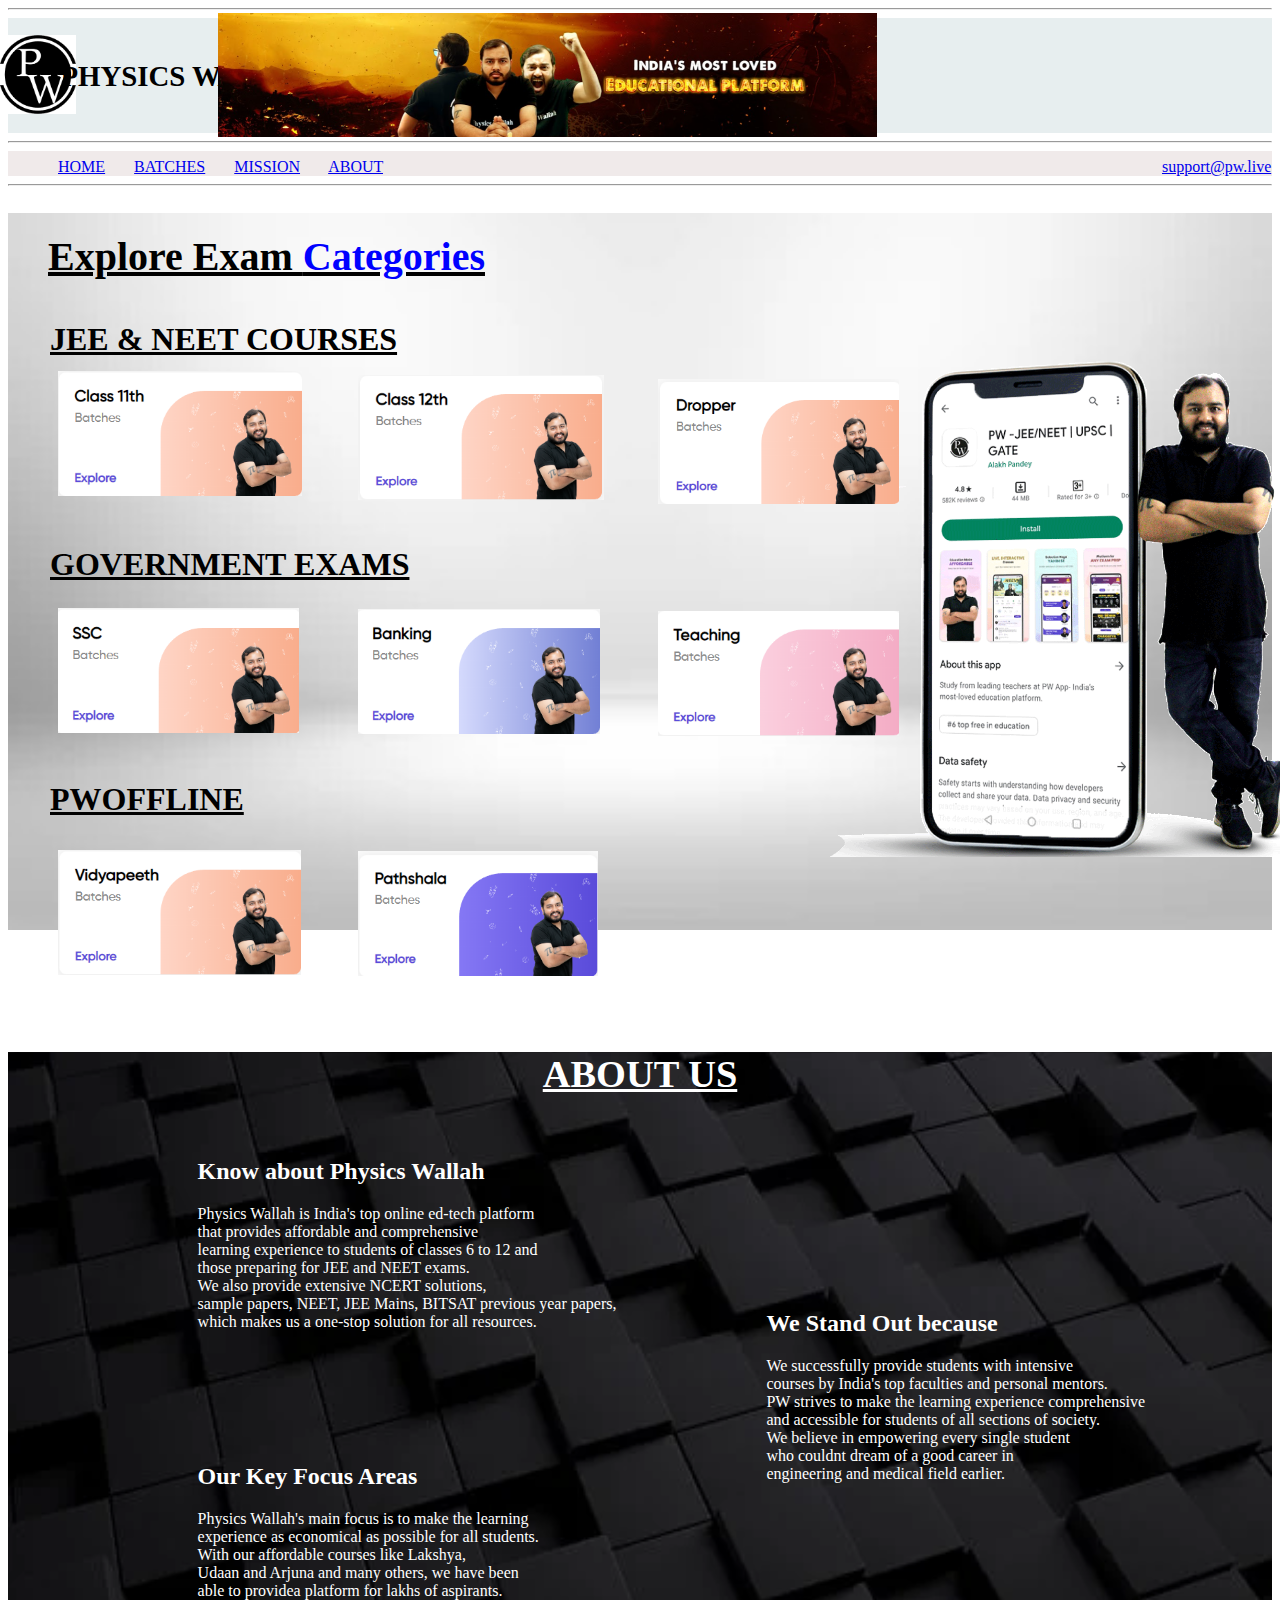
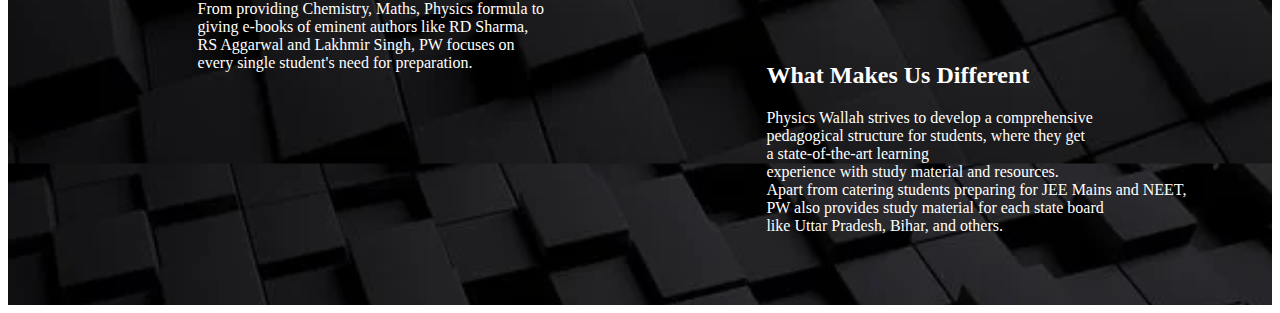
==== index.htm @ fd60217b "w3eb" ====
<!DOCTYPE html>
<html lang="en">
<head>
    <meta charset="UTF-8">
    <meta http-equiv="X-UA-Compatible" content="IE=edge">
    <meta name="viewport" content="width=device-width, initial-scale=1.0">
    <link rel="stylesheet" href = "style.css" >
    <title> PW.Live </title>
</head>
<body><header>
    <hr>
  <div class="headd">
        <span class="logo">
          <img src = "/logo.png" alt = "logo" width="35%" >
        </span>
        <span class="title">
            <h2><b><big>PHYSICS WALLAH</big></b></h2>
        </span>
        <span class="banner">
            <img src = "banner.png" alt = "banner" width="50%" >
        </span>
        <span class="alakh_pandey">
            <img src = "/alakh.jpg" alt = " alakhpandeyy"  width="10%">
        </span>
  </div> 
  <hr>
  <div class="baar">
    <nav>
        <span class="home">
            <a href="index.html">HOME</a>
        </span>
        <span class="batches">
            <a href="/BATCHES.HTML">BATCHES</a>
        </span>
        <span class="mission">
            <a href="/js/">MISSION</a>
        </span>
        <span class="about">
            <a href="about.html">ABOUT</a>
        </span>
        <span class="email">
            <a href="support@pw.live">support@pw.live</a>
        </span>
        <span class="youtube">
            <a href="https://youtube.com/c/PhysicsWallah">
                <img src="yt.png" alt="youtube" width="23px">
                </a>
        </span>
        <span class="insta">
            <a href="https://www.instagram.com/physicswallah/?hl=en">
                <img src="insta.jpg" alt="insta" width="20px">
                </a>
        </span>
        <span class="loginlogo">
            <a href="/login/">
                <img src="login.png" alt="login" width="20px">
                </a>
        </span>
        <span class="logintext">
            <a href="/login/">login</a>>

            </a>
        </span>

    </nav>
  </div>
    <hr>
    <article class="artical">
        <div class="batches">
            <h1 class="batchesheading"><u>Explore Exam <span class="categories">Categories</span></u></h1> 
            <div class="alakhh">
                <img src="/home_top_img2.png" alt="alakh pandey" height="500px">
            </div>
        <h1 class="jeeneet">JEE & NEET COURSES</h1>
            <div class="class11">
                <a href="https://www.pw.live/online-course-physics-wallah-iit-jee-class-11"><img src="/001.png" alt="class 11" height="125px"></a>
            </div>
            <div class="class12">
                <a href="https://www.pw.live/online-course-physics-wallah-iit-jee-class-12"><img src="/002.png" alt="class 12" height="125px"></a>
            </div>
            <div class="dropper">
                <a href="https://www.pw.live/online-course-physics-wallah-iit-jee-class-dropper"><img src="/003.png" alt="dropper" height="125px"></a>
            </div>   
            
        <h1 class="govtexam">GOVERNMENT EXAMS</h1>
            <div class="SSC">
                <a href="https://origin.pw.live/online-course-physics-wallah-govt-job-exams-ssc"><img src="/004.png" alt="SSC" height="125px"></a>
            </div>
            <div class="BANKING">
                <a href="https://origin.pw.live/online-course-physics-wallah-govt-job-exams-banking"><img src="/005.png" alt="BANKING" height="125px"></a>
            </div>
            <div class="TEACHING">
                <a href="https://origin.pw.live/online-course-physics-wallah-govt-job-exams-teaching"><img src="/006.png" alt="TEACHING" height="125px"></a>
            </div>

         <h1 class="PWOFFLINE">PWOFFLINE</h1>
            <div class="VIDYAPEETH">
                <a href="https://www.pw.live/online-course-physics-wallah-offline-vidyapeeth"><img src="/007.png" alt="VIDYAPEETH" height="125px"></a>
            </div>
            <div class="PATHSHALA">
                <a href="https://www.pw.live/online-course-physics-wallah-offline-pathshala"><img src="/008.png" alt="PATHSHALA" height="125px"></a>
            </div>

        
    </article>
        </div>
        <br>
        <div class="aboutpage">
            <h1 class="aboutus"><big><b><u>ABOUT US</u></b></big></h1>
            <div class="KnowaboutPhysicsWallah">
            <h2 class="KnowaboutPhysicsWallah">Know about Physics Wallah</h2>
            Physics Wallah is India's top online ed-tech platform <br>that provides affordable and comprehensive <br>learning experience to students of classes 6 to 12 and <br>those preparing for JEE and NEET exams.<br> We also provide extensive NCERT solutions, <br>sample papers, NEET, JEE Mains, BITSAT previous year papers, <br>which makes us a one-stop solution for all resources.<br>
            </div>
            <div class="WeStandOutbecause">
            <h2 class="WeStandOutbecause">We Stand Out because</h2>
            We successfully provide students with intensive <br>courses by India's top faculties and personal mentors.<br> PW strives to make the learning experience comprehensive<br> and accessible for students of all sections of society.<br> We believe in empowering every single student <br>who couldnt dream of a good career in <br>engineering and medical field earlier.<br>
            </div>
            <div class="OurKeyFocusAreas">
            <h2 class="OurKeyFocusAreas">Our Key Focus Areas</h2>
            Physics Wallah's main focus is to make the learning <br>experience as economical as possible for all students.<br> With our affordable courses like Lakshya,<br> Udaan and Arjuna and many others, we have been <br> able to providea platform for lakhs of aspirants.<br> From providing Chemistry, Maths, Physics formula to <br>giving e-books of eminent authors like RD Sharma,<br> RS Aggarwal and Lakhmir Singh, PW focuses on <br>every single student's need for preparation.<br>
            </div>
            <div class="WhatMakesUsDifferent">
            <h2 classs="WhatMakesUsDifferent">What Makes Us Different</h2>
            Physics Wallah strives to develop a comprehensive<br> pedagogical structure for students, where they get<br> a state-of-the-art learning <br>experience with study material and resources.<br> Apart from catering students preparing for JEE Mains and NEET,<br> PW also provides study material for each state board <br>like Uttar Pradesh, Bihar, and others.<br>
            </div>
        </div>
        
</header>
</body>
</html>
---- style.css ----
div.headd{
  background-color: rgb(231, 238, 239);
  height: 115px;
}

nav{
  background-color:rgba(236, 229, 229, 0.812);
}

span.logo{
  position:absolute;
  top: 35px;
  right: 83%;
}

.title{
  position:absolute;
  text-transform: uppercase;
  top: 40px;
  right: 75%;
}

.banner{
  position: absolute;
  top: 13px;
  right: -20%;
}

.alakh_pandey{
  position:relative;
  left: 1350px;
  top: -4px;
}

span.home{
  position:relative;
  left: 50px;
  width: 75px;
  color: black;
}

span.batches{
  position:relative;
  left: 75px;
  width: 75px;
  color: black;
}

span.mission{
  position:relative;
  left: 100px;
  width: 75px;
  color: black;
}

span.about{
  position:relative;
  left: 125px;
  width: 75px;
  color: black;
}

span.email{
  position:relative;
  left: 900px;
  width: 75px;
}

span.youtube{
  position:relative;
  left: 930px;
  width: 75px;
}
span.insta{
  position:relative;
  left: 960px;
  width: 75px;
}

span.loginlogo,span.logintext{
  position:relative;
  left: 990px;
  width: 75px;
}

.aboutpage{
  background-image: url("/model-3211627__340.webp");
  background-size: 100%;
  color: white;
}

div.KnowaboutPhysicsWallah{
  position:relative;
  left: 15%;
  top: 40px;
}

div.WeStandOutbecause{
  position:relative;
  left:60% ;
}

div.OurKeyFocusAreas{
  position:relative;
  left: 15%;
  bottom: 40px;
}

div.WhatMakesUsDifferent{
  position:relative;
  bottom: 70px;
  left:60% ;
}

.aboutus{
  text-align: center;
}

div.batches{
  background-color: black;
  height: 800px;
  background-color: white;
  background-repeat: no-repeat;
  background-image: url("/gray-empty-room-studio-.jpg");
  background-size: 100%;
}

div.alakhh{
  position: relative;
  left: 65%;
  top: 70px;
}

.batchesheading{
  position: relative;
  left: 40px;
  top: 20px;
  text-decoration:none ;
  font-size: 40px;
}

.categories{
  color: blue;
}


table,td,th{
  border: 2px solid;
  }
 
div.table{
  position: relative;
  left: -850px;
  top: -500px;
  }  

div.class11{
  position: relative;
  top: -420px;
  left: 50px;
}

.jeeneet{
  position:absolute;
  left: 50px;
  top: 300px;
  text-decoration: underline;
}

div.class12{
  position: relative;
  top: -545px;
  left: 350px;
}

div.dropper{
  position: relative;
  top: -670px;
  left: 650px;
}

.govtexam{
  position:absolute;
  left: 50px;
  top: 525px;
  text-decoration: underline;
}

div.SSC{
  position: relative;
  top: -570px;
  left: 50px;
}

div.BANKING{
  position: relative;
  top: -698px;
  left: 350px; 
}

div.TEACHING{
  position: relative;
  top: -825px;
  left: 650px;
}

.PWOFFLINE{
  position:absolute;
  left: 50px;
  top: 760px;
  text-decoration: underline;
}

div.VIDYAPEETH{
  position: relative;
  top: -715px;
  left: 50px;
}

div.PATHSHALA{
  position: relative;
  top: -843px;
  left: 350px; 
}

.jeeneets{
  position: absolute;
  top: 100px;
  left: 60px;
}

.govtexams{
  position: absolute;
  top: 320px;
  left: 60px;
}

.PWOFFLINEs{
  position: absolute;
  top: 550px;
  left: 60px;
}

.batchesheadings{
  position: absolute;
  top: 35px;
  font-size: 40px;
  left: 57px;
}
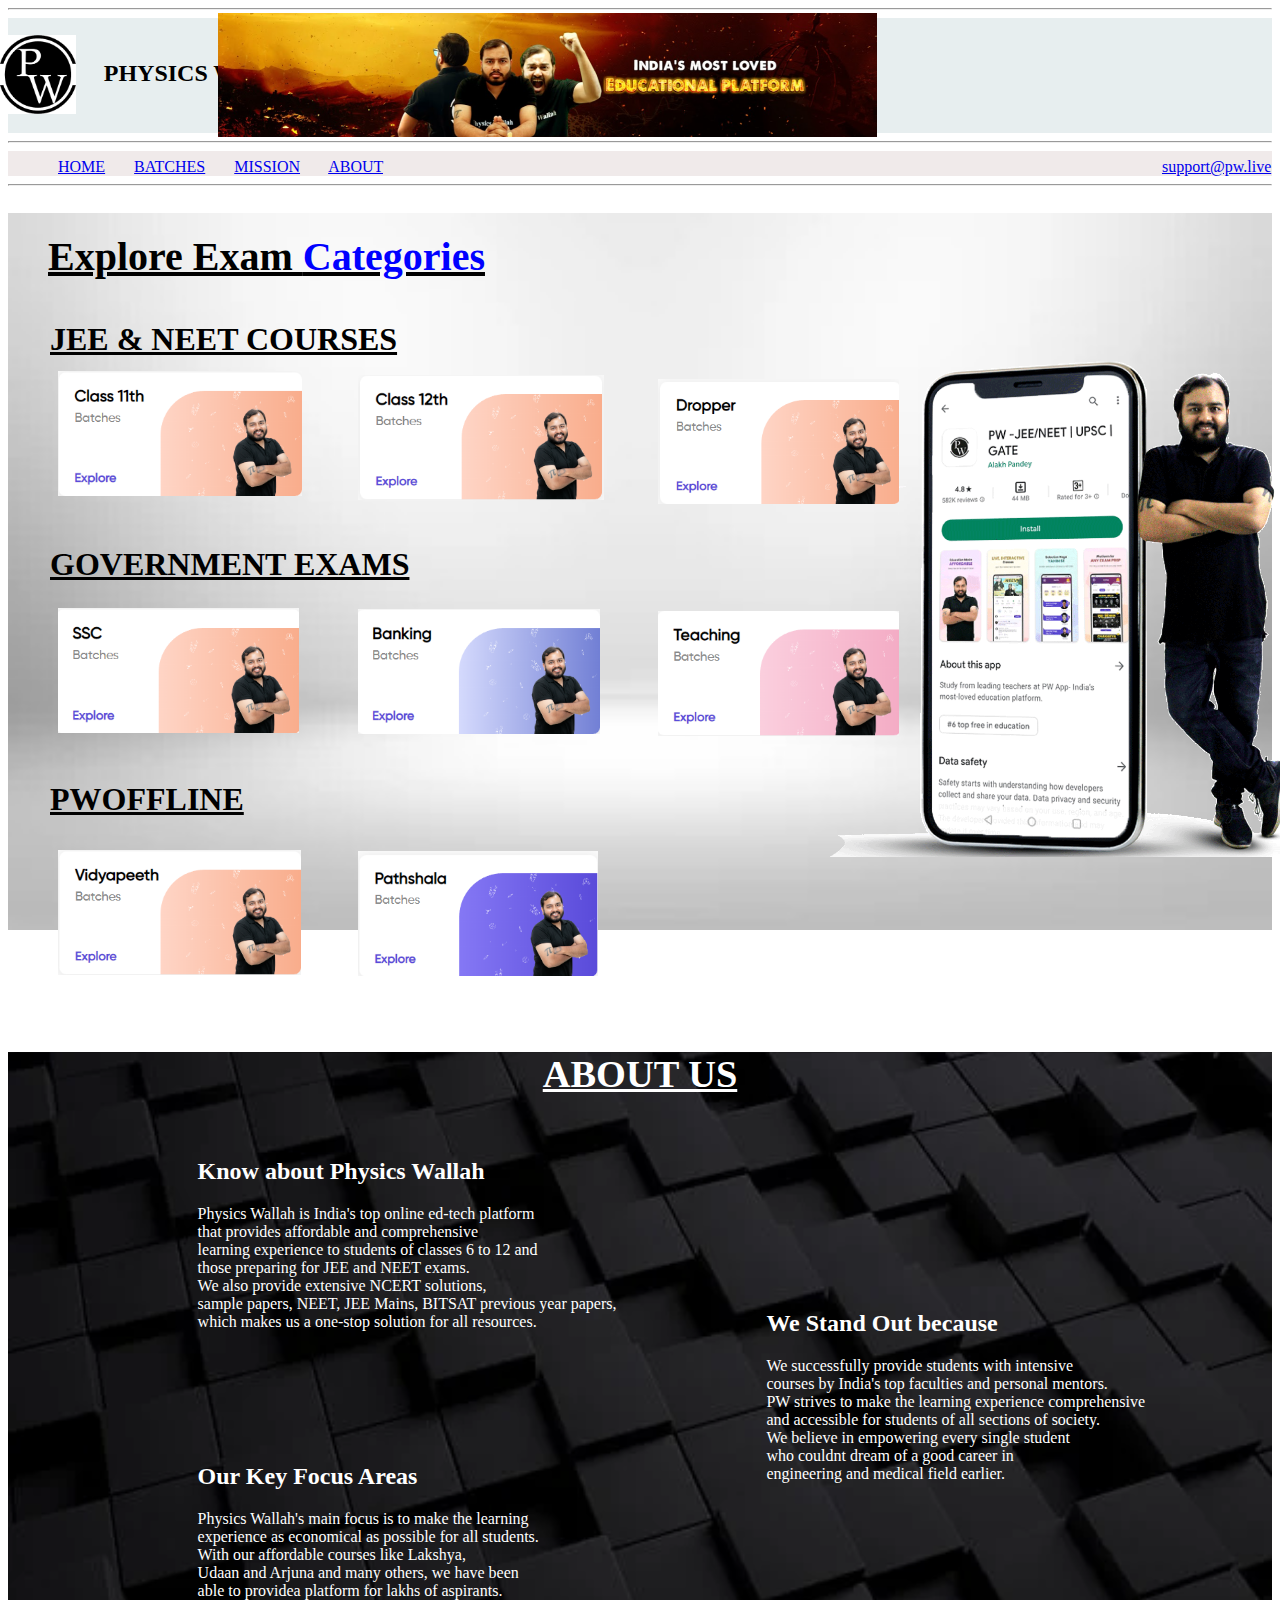
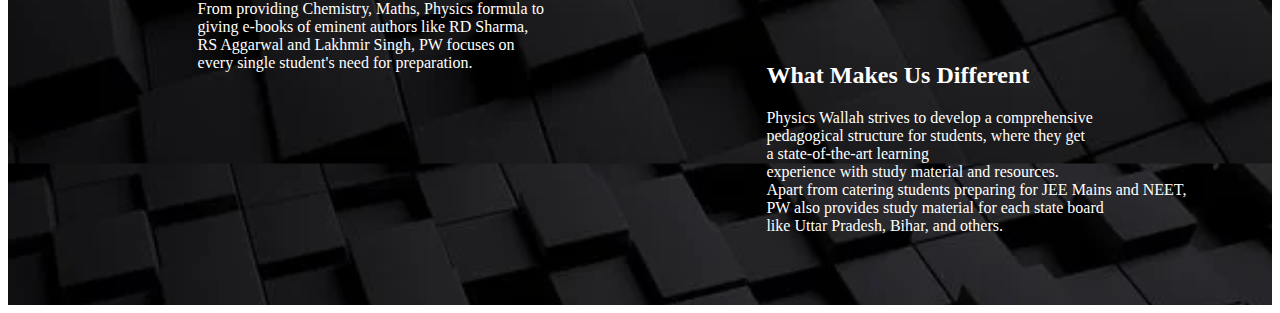
==== commit d09d8e33: "std2" ====
--- a/index.htm
+++ b/index.htm
@@ -4,23 +4,23 @@
     <meta charset="UTF-8">
     <meta http-equiv="X-UA-Compatible" content="IE=edge">
     <meta name="viewport" content="width=device-width, initial-scale=1.0">
-    <link rel="stylesheet" href = "style.css" >
+    <link rel="stylesheet" href = "style.css">
     <title> PW.Live </title>
 </head>
 <body><header>
     <hr>
   <div class="headd">
         <span class="logo">
-          <img src = "/logo.png" alt = "logo" width="35%" >
+          <img src = "logo.png" alt = "logo" width="35%" >
         </span>
         <span class="title">
-            <h2><b><big>PHYSICS WALLAH</big></b></h2>
+            <h2><b>PHYSICS WALLAH</b></h2>
         </span>
         <span class="banner">
             <img src = "banner.png" alt = "banner" width="50%" >
         </span>
         <span class="alakh_pandey">
-            <img src = "/alakh.jpg" alt = " alakhpandeyy"  width="10%">
+            <img src = "alakh.jpg" alt = " alakhpandeyy"  width="10%">
         </span>
   </div> 
   <hr>
@@ -69,36 +69,36 @@
         <div class="batches">
             <h1 class="batchesheading"><u>Explore Exam <span class="categories">Categories</span></u></h1> 
             <div class="alakhh">
-                <img src="/home_top_img2.png" alt="alakh pandey" height="500px">
+                <img src="home_top_img2.png" alt="alakh pandey" height="500px">
             </div>
         <h1 class="jeeneet">JEE & NEET COURSES</h1>
             <div class="class11">
-                <a href="https://www.pw.live/online-course-physics-wallah-iit-jee-class-11"><img src="/001.png" alt="class 11" height="125px"></a>
+                <a href="https://www.pw.live/online-course-physics-wallah-iit-jee-class-11"><img src="001.png" alt="class 11" height="125px"></a>
             </div>
             <div class="class12">
-                <a href="https://www.pw.live/online-course-physics-wallah-iit-jee-class-12"><img src="/002.png" alt="class 12" height="125px"></a>
+                <a href="https://www.pw.live/online-course-physics-wallah-iit-jee-class-12"><img src="002.png" alt="class 12" height="125px"></a>
             </div>
             <div class="dropper">
-                <a href="https://www.pw.live/online-course-physics-wallah-iit-jee-class-dropper"><img src="/003.png" alt="dropper" height="125px"></a>
+                <a href="https://www.pw.live/online-course-physics-wallah-iit-jee-class-dropper"><img src="003.png" alt="dropper" height="125px"></a>
             </div>   
             
         <h1 class="govtexam">GOVERNMENT EXAMS</h1>
             <div class="SSC">
-                <a href="https://origin.pw.live/online-course-physics-wallah-govt-job-exams-ssc"><img src="/004.png" alt="SSC" height="125px"></a>
+                <a href="https://origin.pw.live/online-course-physics-wallah-govt-job-exams-ssc"><img src="004.png" alt="SSC" height="125px"></a>
             </div>
             <div class="BANKING">
-                <a href="https://origin.pw.live/online-course-physics-wallah-govt-job-exams-banking"><img src="/005.png" alt="BANKING" height="125px"></a>
+                <a href="https://origin.pw.live/online-course-physics-wallah-govt-job-exams-banking"><img src="005.png" alt="BANKING" height="125px"></a>
             </div>
             <div class="TEACHING">
-                <a href="https://origin.pw.live/online-course-physics-wallah-govt-job-exams-teaching"><img src="/006.png" alt="TEACHING" height="125px"></a>
+                <a href="https://origin.pw.live/online-course-physics-wallah-govt-job-exams-teaching"><img src="006.png" alt="TEACHING" height="125px"></a>
             </div>
 
          <h1 class="PWOFFLINE">PWOFFLINE</h1>
             <div class="VIDYAPEETH">
-                <a href="https://www.pw.live/online-course-physics-wallah-offline-vidyapeeth"><img src="/007.png" alt="VIDYAPEETH" height="125px"></a>
+                <a href="https://www.pw.live/online-course-physics-wallah-offline-vidyapeeth"><img src="007.png" alt="VIDYAPEETH" height="125px"></a>
             </div>
             <div class="PATHSHALA">
-                <a href="https://www.pw.live/online-course-physics-wallah-offline-pathshala"><img src="/008.png" alt="PATHSHALA" height="125px"></a>
+                <a href="https://www.pw.live/online-course-physics-wallah-offline-pathshala"><img src="008.png" alt="PATHSHALA" height="125px"></a>
             </div>
 
         
--- a/style.css
+++ b/style.css
@@ -85,7 +85,7 @@
 }
 
 .aboutpage{
-  background-image: url("/model-3211627__340.webp");
+  background-image: url("model-3211627__340.webp");
   background-size: 100%;
   color: white;
 }
@@ -122,7 +122,7 @@
   height: 800px;
   background-color: white;
   background-repeat: no-repeat;
-  background-image: url("/gray-empty-room-studio-.jpg");
+  background-image: url("gray-empty-room-studio-.jpg");
   background-size: 100%;
 }
 
